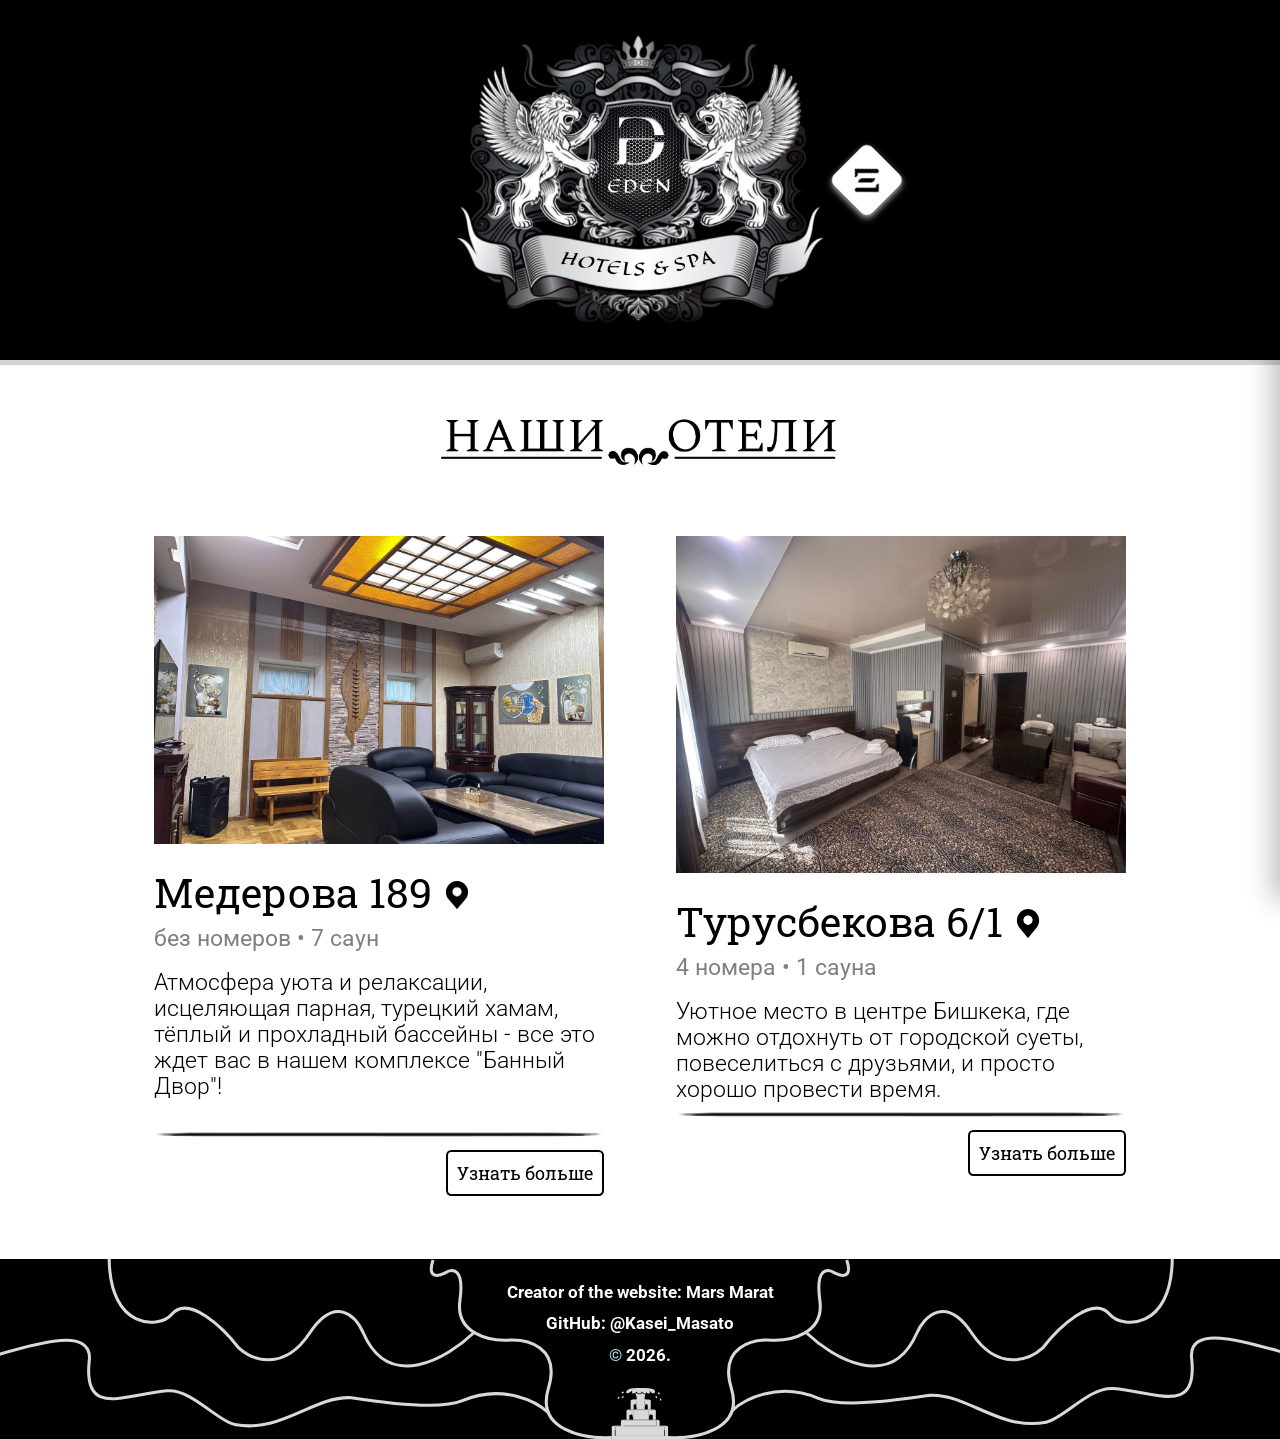
==== index.html @ eac81c23 "Update website" ====
<!DOCTYPE html>
<head>
    <meta name="viewport" content="width=device-width, initial-scale=1.0">
    <link rel="preconnect" href="https://fonts.googleapis.com">
    <link rel="preconnect" href="https://fonts.gstatic.com" crossorigin>
    <link href="https://fonts.googleapis.com/css2?family=Reggae+One&display=swap" rel="stylesheet">
    <link rel="stylesheet" href="styles/general.css">
    <link rel="stylesheet" href="styles/header.css">
    <link rel="stylesheet" href="styles/main.css">
    <link rel="stylesheet" href="styles/main-page.css">
    <link rel="stylesheet" href="styles/hooter.css">
    <link rel="stylesheet" href="styles/menu.css">
    <link rel="preconnect" href="https://fonts.googleapis.com">
    <link rel="preconnect" href="https://fonts.gstatic.com" crossorigin>
    <link href="https://fonts.googleapis.com/css2?family=Roboto+Slab:wght@100..900&display=swap" rel="stylesheet">
    <link rel="preconnect" href="https://fonts.googleapis.com">
    <link rel="preconnect" href="https://fonts.gstatic.com" crossorigin>
    <link href="https://fonts.googleapis.com/css2?family=Roboto:ital,wght@0,100..900;1,100..900&display=swap" rel="stylesheet">
    <title>Сауны</title>
</head>         
<body>
    <div class="header-container">
        <img class="eden-logo" src="images/Eden.png">
        <div class="the-button-container">
            </button>
            <button class="the-button right-button" id="menuButton">
                <img class="menu-icon" src="images/menu.png" alt="Menu">
            </button>
        </div>   
    </div>

    <div>
        <div class="white-border"></div>
    </div>

    <div class="our-saunas-container">
        <img class="divider" src="images/The-great-divider2.png">
    </div>

    <div class="objects-container">
        <div class="object">
            <img class="beautiful-picture" src="images/bathhouse-yard.jpg">
            <div>
                <div class="icon-box">
                    <div class="address">Медерова 189</div>
                    <img class="pin-icon" src="images/free-pin-icon-48-thumb.png">
                </div>
                <div class="quantity">без номеров &bull; 7 саун</div>
               
                <p class="object-info distance distance2">
                    Атмосфера уюта и релаксации, исцеляющая парная, турецкий хамам, тёплый и прохладный бассейны - все это ждет вас в нашем комплексе "Банный Двор"!
                </p>
                <img class="divider-main-page" src="images/page-divider-design-elements-set-various-simple-black-divider-design-assorted-divider_1148655-1699-removebg-preview.png">
                <div class="divider-container">
                    <a href="bathhouse-yard/index.html" class="curiosity-button">Узнать больше</a>
                </div>
            </div>
        </div>

        <div class="object">
            <img class="beautiful-picture" src="images/Ying-Yang.jpg">
            <div>
                <div class="icon-box">
                    <div class="address">Турусбекова 6/1</div>
                    <img class="pin-icon" src="images/free-pin-icon-48-thumb.png">
                </div>
                <div class="quantity">4 номера &bull; 1 сауна</div>
                <p class="object-info distance">Уютное место в центре Бишкека, где можно отдохнуть от городской суеты, повеселиться с друзьями, и просто хорошо провести время.
                </p>
                <img class="divider-main-page" src="images/page-divider-design-elements-set-various-simple-black-divider-design-assorted-divider_1148655-1699-removebg-preview.png">
                <div class="divider-container">
                    <a href="Yin-Yang/index.html" class="curiosity-button">Узнать больше</a>
                </div>
            </div>
        </div>
        
    </div>

    <hooter class="hooter">
        <img class="fountain" src="images/fountain2.svg">
        <div class="hooter-note">Creator of the website: Mars Marat<br> GitHub: @Kasei_Masato<br> <span class="indicator">©</span> 2026. </div>

    <div class="overlay hidden" id="overlay2"></div>

    <nav class="sideMenu" id="sideMenu">
        <button class="closeButton" id="closeButton">&times;</button>

        <ul>
            <li><a class="highlight">Главная Страница</a></li>
            <li><a class="unclickable">Отели:</a></li>
            <li><a class="clickable" href="turusbekova/index.html">-Турусбекова 6/1</a></li>
            <li><a class="clickable" href="bathhouse-yard/index.html">-Медерова 189</a></li>
            <li><a class="clickable" href="to-partners/index.html">Партнерам</a></li>
            <li><a class="clickable" href="vacancies/index.html">Вакансии</a></li>
        </ul>
    </nav>

    <script src="js/menu.js"></script>

</body>
</html>
---- styles/general.css ----
html, body, .wrapper {
    margin: 0;
    font-family: Roboto, Arial;
    overflow-x: hidden;
}

p {
    margin: 0;
}
---- styles/header.css ----
.header-container {
    display: flex;
    position: relative;
    flex-direction: row;
    justify-content: center;
    align-items: center;
    width: 100%;
    user-select: none;
    background-color: black;
    height: 40vh;
}

.leather {
    height: 20vh;
    width: 100%;
    object-fit: cover;
    right: 0;
}

.eden-logo {
    height: 35vh;
    user-select: none;
    -webkit-user-drag: none;
}

.bathhouse-yard-logo {
    height: 20vh;
    user-select: none;
    -webkit-user-drag: none;
    position: absolute;
}

.white-circle {
    background-color: white;
    height: 26vh;
    width: 38vh;
    border-radius: 16vh;
    position: absolute;
    border: solid 0.5vh  rgb(81, 81, 81);
}

.white-border {
    background-color: lightgray;
    height: 0.5vh;
    width: 100%;
}

.header-border {
    background-color: rgb(81, 81, 81);
    height: 0.4vh;
    width: 100%;
}

.header-between-borders {
    background-color: rgb(225, 193, 153);
    height: 2vh;
    width: 100%;
    height: 5vh;
    border-radius: 5px;
}

.the-button-container {
    position: absolute;
    width: 100%;
    height: 100%;
    display: flex;
    row-gap: 50vh;
    height: 4vh;
    justify-content: space-around;
    align-items: center;
}

    .the-button {
        padding: 15px 15px;
        background: white;
        position: absolute;
        cursor: pointer;
        border-radius: 8px;
        filter: drop-shadow(2px 2px 3px rgba(255, 255, 255, 0.708));
        user-select: none;
        width: 6vh;
        height: 6vh;
        border: none;
    }

    .the-button:active {
        filter: none;
    }

    .menu-icon {
        height: 2.5vh;
        position: absolute;
        right: 50%;
        top: 50%;
        transform:translate(+50%, -50%) rotate(-45deg);
        z-index: 3;
        -webkit-user-drag: none;
    }

.right-button {
    transform: translate(+420%, 0) rotate(45deg);
}

.left-button {
    transform: translate(-420%, 0) rotate(45deg);
}    

@media (max-width: 600px) {
    .eden-logo {
        height: 28vh;
    }

    .header-container {
        height: 30vh;
    }

    .bathhouse-yard-logo {
    height: 15vh;
    }

    .white-circle {
    height: 18vh;
    width: 32vh;
    border-radius: 16vh;
    border: solid 0.5vh  rgb(81, 81, 81);
    }

    .right-button {
        transform: translate(+360%, 0) rotate(45deg);
    }

    .left-button {
        transform: translate(-360%, 0) rotate(45deg);
    }    
}
---- styles/main.css ----
.container {
    display: flex;
    justify-content: center;
    align-items: center;
}

.background1 {
    padding: 5vh 10vh;
    max-width: 120vh;
    background-color: whitesmoke;
    display: flex;
    flex-direction: column;
    align-items: center;
    border-left: none;
    border-right: none;
}

.mi-info {
    display: grid;
    grid-template-columns: 65vh 1fr;
    align-items: center;
    justify-content: center;
    gap: 5vh;
    margin-bottom: 5vh;
}

.top-info-image {
    width: 100%;
    border-radius: 5vh;
}

.middle-info-image {
    height: 35vh;
    border-radius: 5vh;
}

.middle-info-image2 {
    height: 45vh;
    border-radius: 5vh;
}

.middle-info-title {
    text-align: center;
    font-weight: 500;
    font-size: 5vh;
    padding-bottom: 2vh;
    min-width: 10vh;
    font-family: "Roboto Slab", serif;
    margin-top: 4vh;
}

.top-info-text-container {
    display: flex;
    flex-direction: column;
    align-items: center;
}

.top-info-title {
    text-align: center;
    font-weight: 500;
    font-size: 4.5vh;
    padding-bottom: 2vh;
    min-width: 10vh;
    font-family: "Roboto Slab", serif;
}

.top-info-border {
    background-color: rgb(81, 81, 81);
    height: 0.3vh;
    width: 100%;
    border-radius: 1vh;
}

.top-info-text {
    font-size: 2.5vh;
    padding: 1vh 0;
    font-weight: 500;
    text-align: center;
}

.better-indentation {
    display: flex;
    flex-direction: column;
    justify-content: space-between;
    align-items: center;
    height: 100%;
}

.lower-info {
    font-size: 2.8vh;
    line-height: 4vh;
    margin: 1vh 4vh;
}

.margin-bottom {
    margin-bottom: 4vh;
}

.margin-top {
    margin-top: 4vh;
}

.quality {
    font-weight: 500;
    margin-bottom: 2vh;
    display: inline-block;
}

.center {
    text-align: center;
    display: block;
    margin-bottom: 0;
}

.whole-text-center {
    max-width: 120vh;
}


.background2 {
    padding: 2vh 10vh;
    background-color: whitesmoke;
    display: flex;
    flex-direction: column;
    align-items: center;
    border-left: none;
    border-right: none;
    width: 100%;
    background-image: url("../images/marble.jpg");
    background-repeat: repeat-x;
    background-size: auto;
}

.our-rooms {
    outline: none;
    font-family: inherit;
    font-size: 5vh;
    border: none;
    border-radius: 1vh;
    height: wrap;
    line-height: 10vh;
    color: rgb(120, 50, 5);
    text-shadow: 0 2px 2px rgba(250, 227, 133, 1);
    text-transform: uppercase;
    padding: 0 4vh;
    box-shadow: 0 3px 6px rgba(0, 0, 0, 0.16), 0 3px 6px rgba(110, 80, 20, 0.4),
    inset 0 -2px 5px 1px rgba(139, 66, 8, 1),
    inset 0 -1px 1px 3px rgba(250, 227, 133, 1);
    user-select: none;
    background-image: linear-gradient(
    160deg,
    #a54e07,
    #b47e11,
    #fef1a2,
    #bc881b,
    #a54e07
  );
}

.room-conrainer {
    display: flex;
}

.room-main-info {
    font-size: 3.5vh;
    padding: 0.5vh 0;
    font-weight: 500;
    text-align: center;
}

.price {
    line-height: 3vh;
    margin-top: 1vh;
}

.smaller {
    font-size: 2.3vh;
}

.button-container {
    display: grid;
    width: 100%;
    grid-template-columns: 1fr auto 1fr;
    align-items: center;
}

.singular-button-container {
    display: flex;
    width: 100%;
    align-items: center;
    justify-content: center;
}

.side-border {
    background-color: rgb(81, 81, 81);
    height: 0.3vh;
    width: 100%;
    border-radius: 1vh;
}

.know-more-button {
    border: solid 0.3vh rgb(81, 81, 81);
    background-color: black;
    color: white;
    padding: 0.5vh 1vh;
    font-size: 2.8vh;
    font-weight: 500;
    border-radius: 1vh;
    cursor: pointer;
    user-select: none;
}

.know-more-button:hover {
    opacity: 0.9;
}

.know-more-button:active {
    opacity: 0.7;
}

.container2 {
    display: grid;
    justify-content: center;
    align-items: center;
    width: 100%;
    grid-template-columns: 1fr auto 1fr;
}

.background3 {
    padding: 6vh 20vh;
    max-width: 200vh;
    background-color: white;
    display: flex;
    flex-direction: column;
    align-items: center;
    border-left: none;
    border-right: none;
    z-index: 1;
}

.room-info {
    width: 100vh;
    display: flex;
    justify-content: center;
    align-items: center;
    column-gap: 5vh;
    margin-bottom: 5vh;
    height: 35vh;
    margin-top: 4vh;
}

.side {
    min-height: 100%;
    background-image: url("../images/marble.jpg");
    background-repeat: repeat-y;
    background-size: max(0px, calc((100vw - 1200px) / 2)) auto;
}

.number {
    color: black;
}

.background4 {
    padding: 0 20vh;
    max-width: 200vh;
    background-color: white;
    display: flex;
    flex-direction: column;
    align-items: center;
    border-left: none;
    border-right: none;
    z-index: 1;
}

.room-prices {
    width: 100vh;
    display: flex;
    justify-content: center;
    align-items: center;
    column-gap: 5vh;
    margin-bottom: 5vh;
    height: 35vh;
}

.question-button-container {
    display: flex;
    align-items: center;
}

.question-button {
    margin-left: 0.5vh;
    margin-top: 1vh;
    border: none;
    background: none;
    user-select: none;
    cursor: pointer;
}

.question-image {
    height: 3vh;
}

@media (max-width: 1500px) {
}

@media (max-width: 1000px) {

    .mi-info {
        grid-template-columns: 65vh;
        gap: 2vh;
    }

    .room-info {
        flex-direction: column;
        padding: 12vh 0;
    }

    .top-info-title {
        margin-top: 1vh;
    }

    .top-info-image {
        height: 40vh;
    }

    .middle-info-image2 {
        height: 35vh;
    }

    .our-rooms {
        font-size: 4vh;
    }

    .question-image {
        height: 2.5vh;
    }
}

@media (max-width: 700px) {
    .our-rooms {
        font-size: 3.8vh;
    }
    
}

@media (max-width: 600px) {

    .room-info {
        margin-top: 0vh;
    }

    .room-main-info {
        font-size: 3vh;
        padding: 0.5vh 0;
    }

    .mi-info {
        grid-template-columns: 50vh;
        gap: 2vh;
    }

    .top-info-image {
        height: 30vh;
        border-radius: 2vh;
    }

    .middle-info-image {
        height: 35vh;
        border-radius: 5vh;
    }

    .lower-info {
        font-size: 2.3vh;
        line-height: 4vh;
        margin: 1vh 1vh;
    }

    .our-rooms {
        font-size: 3.2vh;
    }

    .question-button {
        margin-top: 0.7vh;
    }
}
---- styles/main-page.css ----
.our-saunas-container {
    display: flex;
    justify-content: center;
    align-items: center;
    flex-direction: column;
    margin-bottom: 7vh;
    margin-top: 4vh;
    user-select: none;
}

.our-saunas-text {
    font-family: "Great Vibes", cursive;
    font-size: 6vh;
}

.divider {
    height: 8vh;
    -webkit-user-drag: none;
}

.objects-container {
    display: grid;
    grid-template-columns: 70vh 70vh;
    gap: 15vh;
    width: 100%;
    height: wrap;
    align-items: start;
    justify-content: center;
    padding-bottom: 10vh;
}

.object {
    height: wrap;
}

.info-container {
    color: white;
    font-family: "Reggae One", Arial;
    font-size: 3.5vh;
    width: wrap;
    text-align: center;
    display: flex;
    flex-direction: column;
    justify-content: center;
    align-items: center;
    margin-bottom: 3vh;
}

.beautiful-picture {
    width: 100%;
}

.address {
    font-size: 4.5vh;
    font-family: "Roboto Slab", serif;
    margin-bottom: 0.7vh;
}

.divider-main-page {
    width: 100%;
    margin-bottom: 1vh;
}

.pusher {
    margin-bottom: 1.5vh;
}

.button-container {
    position: absolute;
    display: flex;
    align-items: start;
    justify-content: center;
    bottom: 0;
    transform: translateY(110%);
}

.decorative-line {
    flex: 1;
    height: 3vh;
    background-color: black;
}

.icon-box {
    display: flex;
    flex-direction: row;
    align-items: center;
    gap: 1vh;
    margin-top: 2vh;
}

.pin-icon {
    height: 3.4vh;
}

.quantity {
    color: grey;
    font-size: 2.5vh;
    margin-bottom: 2vh;
    font-family: Roboto, Arial;
}

.object-info {
    margin: 0;
    font-family: Roboto, Arial;
    font-size: 2.5vh;
    font-weight: 300;
}

.distance {
    margin-bottom: 1vh;
}

.distance2 {
    margin-bottom: 3.5vh;
}

.divider-container {
    width: 100%;
    display: flex;
    justify-content: end;
}

.curiosity-button {
    font-family: "Roboto Slab", serif;
    font-size: 2vh;
    padding: 1vh;
    border: solid black 0.25vh;
    border-radius: 0.6vh;
    user-select: none;
    color: black;
    text-decoration: none;
}

@media (max-width: 1500px) {
    .objects-container{
        grid-template-columns: 50vh 50vh;
        padding-bottom: 7vh;
        gap: 8vh;
    }
}

@media (max-width: 1200px) {
    .objects-container{
        grid-template-columns: 45vh 45vh;
        padding-bottom: 7vh;
    }
}

@media (max-width: 1000px) {
    .objects-container{
        grid-template-columns: 40vh 40vh;
    }

    .address {
        font-size: 4vh;
    }

    .pin-icon {
        height: 3vh;
    }

    .object-info {
        font-size: 2.2vh
    }
}

@media (max-width: 900px) {
    .objects-container{
        grid-template-columns: 35vh 35vh;
        gap: 6vh;
    }

    .address {
        font-size: 3.5vh;
    }
}

@media (max-width: 800px) {
    .objects-container{
        grid-template-columns: 60vh;
        gap: 10vh;
    }

    .object-info {
        font-size: 2.4vh;
    }
}

@media (max-width: 700px) {
    .objects-container{
        grid-template-columns: 50vh;
        gap: 10vh;
    }

    .object-info {
        font-size: 2.3vh;
    }

    .divider {
        height: 7vh;
    }
}

@media (max-width: 600px) {
    .objects-container{
        grid-template-columns: 45vh;
        gap: 10vh;
    }

    .address {
        font-size: 4vh;
    }

    .pin-icon {
        height: 3vh;
    }

    .object-info {
        font-size: 2.3vh;
    }

    .divider {
        height: 6vh;
    }
}
---- styles/hooter.css ----
.hooter {
    display: flex;
    position: relative;
    justify-content: center;
    align-items: start;
    width: 100%;
    height: 20vh;
    background-color: black;
}

.hooter-for-additional-pages {
    position: absolute;
    display: flex;
    justify-content: center;
    align-items: start;
    width: 100%;
    height: 20vh;
    background-color: black;
    bottom: 0;
    transform: translateY(100%);
}

.hooter-note {
    color: white;
    text-align: center;
    margin-top: 2vh;
    font-size: 1.9vh;
    line-height: 3.5vh;
    font-weight: bold;
}

.fountain {
    height: 20vh;
    position: absolute;
    bottom: 0;
}

.indicator {
    color: white;
}

@media (max-width: 1500px) {
    .indicator {
        color: lightblue;
    }
}

@media (max-width: 1000px) {
    .indicator {
        color: lightcoral;
    }
}

@media (max-width: 900px) {
    .indicator {
        color: lightgoldenrodyellow;
    }
}

@media (max-width: 800px) {
    .indicator {
        color: lightslategray;
    }
}

@media (max-width: 700px) {
    .indicator {
        color: lightseagreen;
    }
}

@media (max-width: 600px) {
    .indicator {
        color: lightgreen;
    }
}

@media (max-width: 500px) {
    .indicator {
        color: lightpink;
    }
}
---- styles/menu.css ----
.overlay {
    position:fixed;
    inset:0;
    background:rgba(0, 0, 0, 0.75);
    opacity:1;
    transition:.35s;
    z-index:10;
}

.overlay.hidden {
    display: none;
}

.sideMenu {
    position:fixed;
    top: 0;
    right: 0;
    width: 40%;
    max-width:700px;
    height: 100%;
    background:white;
    box-shadow:-8px 0 25px rgba(0,0,0,.25);

    transform:translateX(100%);
    transition:transform .35s ease;

    z-index:999;
}

@media (max-width:800px){
    .sideMenu{
        width: 60%;
    }
}

.overlay.show {
    opacity:1;
    visibility:visible;
}

.sideMenu.open {
    transform:translateX(0);
}

.closeButton {
    position: absolute;
    top: 15px;
    right: 18px;

    background: none;
    border: none;

    font-size: 32px;
    cursor: pointer;
    line-height: 1;
}

.sideMenu ul {
    list-style: none;
    margin-top: 70px;
}

.sideMenu li {
    margin: 40px 0;
}

.highlight {
    color: orange;
    cursor: default;
    text-decoration: none;
    font-size: 26px;
    user-select: none;
}

.unclickable {
    color: grey;
    cursor: default;
    text-decoration: none;
    font-size: 26px;
    user-select: none;
}

.clickable {
    color: black;
    cursor: pointer;
    text-decoration: none;
    font-size: 26px;
    user-select: none;
}
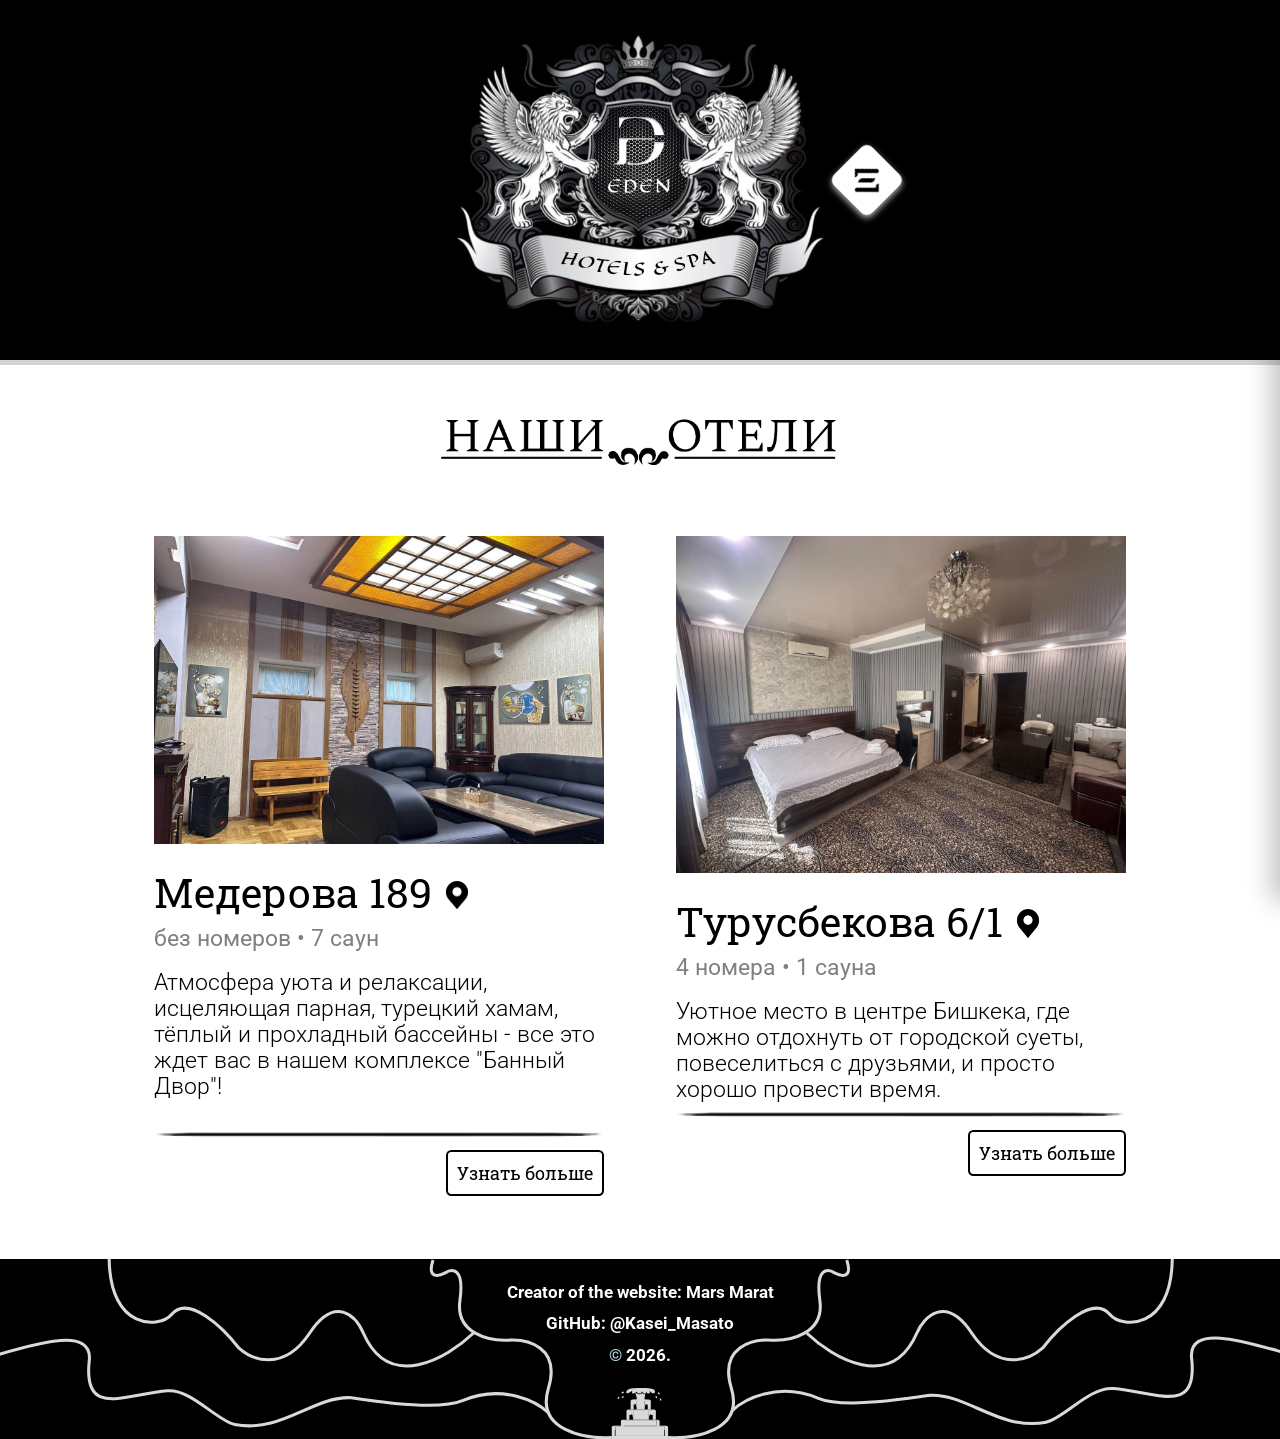
==== commit c65faa0b: "Update website" ====
--- a/index.html
+++ b/index.html
@@ -69,7 +69,7 @@
                 </p>
                 <img class="divider-main-page" src="images/page-divider-design-elements-set-various-simple-black-divider-design-assorted-divider_1148655-1699-removebg-preview.png">
                 <div class="divider-container">
-                    <a href="Yin-Yang/index.html" class="curiosity-button">Узнать больше</a>
+                    <a href="turusbekova/index.html" class="curiosity-button">Узнать больше</a>
                 </div>
             </div>
         </div>
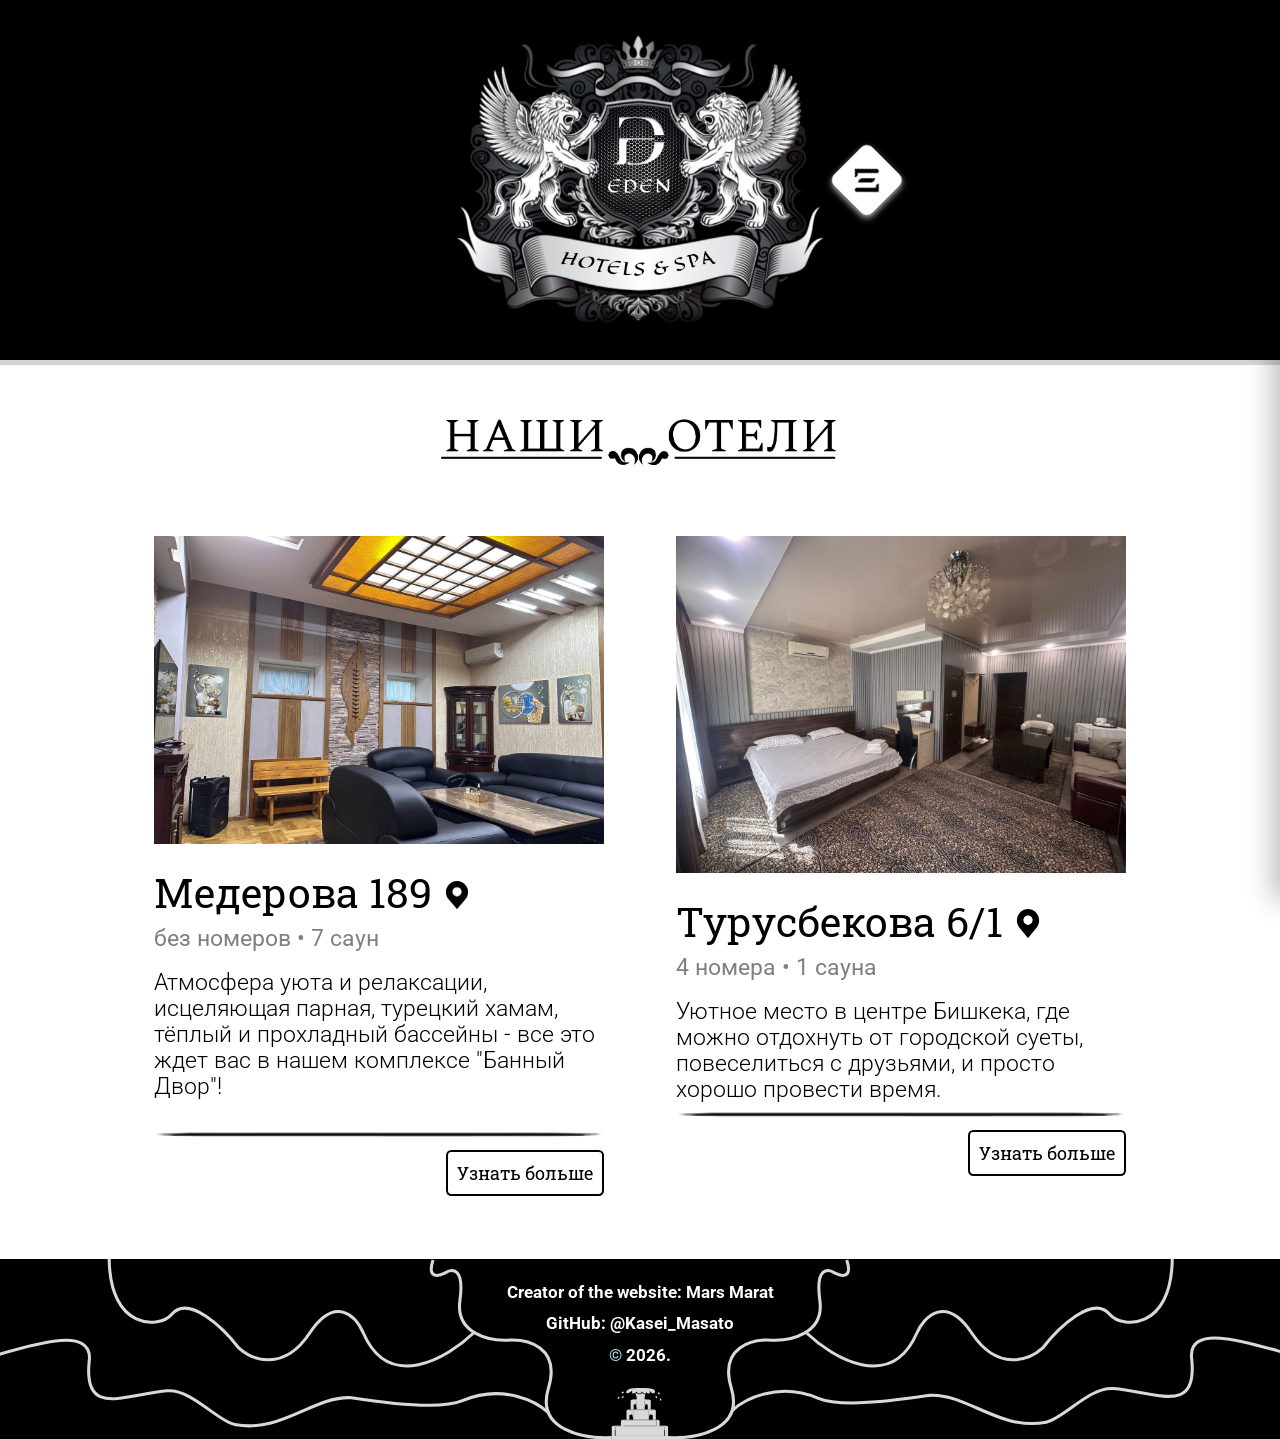
==== commit c5b7fa6d: "Update website" ====
--- a/index.html
+++ b/index.html
@@ -88,8 +88,8 @@
         <ul>
             <li><a class="highlight">Главная Страница</a></li>
             <li><a class="unclickable">Отели:</a></li>
-            <li><a class="clickable" href="turusbekova/index.html">-Турусбекова 6/1</a></li>
-            <li><a class="clickable" href="bathhouse-yard/index.html">-Медерова 189</a></li>
+            <li><a class="clickable" href="turusbekova/index.html">&#8618; Турусбекова 6/1</a></li>
+            <li><a class="clickable" href="bathhouse-yard/index.html">&#8618; Медерова 189</a></li>
             <li><a class="clickable" href="to-partners/index.html">Партнерам</a></li>
             <li><a class="clickable" href="vacancies/index.html">Вакансии</a></li>
         </ul>
--- a/styles/header.css
+++ b/styles/header.css
@@ -8,6 +8,7 @@
     user-select: none;
     background-color: black;
     height: 40vh;
+    z-index: 11;
 }
 
 .leather {
--- a/styles/main.css
+++ b/styles/main.css
@@ -238,6 +238,17 @@
     z-index: 1;
 }
 
+.big-room-info {
+    width: 100vh;
+    display: flex;
+    justify-content: center;
+    align-items: center;
+    column-gap: 5vh;
+    margin-bottom: 5vh;
+    height: 35vh;
+    margin-top: 4vh;
+}
+
 .room-info {
     width: 100vh;
     display: flex;
@@ -301,6 +312,9 @@
 }
 
 @media (max-width: 1500px) {
+    .side {
+        display: no;
+    }
 }
 
 @media (max-width: 1000px) {
@@ -310,29 +324,46 @@
         gap: 2vh;
     }
 
+    .big-room-info {
+        flex-direction: row;
+        padding: 0;
+    }
+
+    .room-info {
+        flex-direction: row;
+        padding: 0;
+    }
+
+    .top-info-title {
+        margin-top: 1vh;
+    }
+
+    .top-info-image {
+        height: 40vh;
+    }
+
+    .middle-info-image2 {
+        height: 35vh;
+    }
+
+    .our-rooms {
+        font-size: 4vh;
+    }
+
+    .question-image {
+        height: 2.5vh;
+    }
+}
+
+@media (max-width: 900px) {   
+    .big-room-info {
+        flex-direction: column;
+        padding: 12vh 0;
+    }
+
     .room-info {
         flex-direction: column;
-        padding: 12vh 0;
-    }
-
-    .top-info-title {
-        margin-top: 1vh;
-    }
-
-    .top-info-image {
-        height: 40vh;
-    }
-
-    .middle-info-image2 {
-        height: 35vh;
-    }
-
-    .our-rooms {
-        font-size: 4vh;
-    }
-
-    .question-image {
-        height: 2.5vh;
+        padding: 8vh 0;
     }
 }
 
@@ -340,13 +371,16 @@
     .our-rooms {
         font-size: 3.8vh;
     }
-    
 }
 
 @media (max-width: 600px) {
 
+    .big-room-info {
+        margin-top: 0vh;
+    }
+
     .room-info {
-        margin-top: 0vh;
+        padding: 6vh 0;
     }
 
     .room-main-info {
--- a/styles/menu.css
+++ b/styles/menu.css
@@ -15,7 +15,7 @@
     position:fixed;
     top: 0;
     right: 0;
-    width: 40%;
+    width: 30%;
     max-width:700px;
     height: 100%;
     background:white;
@@ -25,12 +25,6 @@
     transition:transform .35s ease;
 
     z-index:999;
-}
-
-@media (max-width:800px){
-    .sideMenu{
-        width: 60%;
-    }
 }
 
 .overlay.show {
@@ -68,7 +62,7 @@
     color: orange;
     cursor: default;
     text-decoration: none;
-    font-size: 26px;
+    font-size: 3.5vh;
     user-select: none;
 }
 
@@ -76,7 +70,7 @@
     color: grey;
     cursor: default;
     text-decoration: none;
-    font-size: 26px;
+    font-size: 3.5vh;
     user-select: none;
 }
 
@@ -84,6 +78,85 @@
     color: black;
     cursor: pointer;
     text-decoration: none;
-    font-size: 26px;
+    font-size: 3.5vh;
     user-select: none;
+}
+
+.moving-menu {
+    position: fixed;
+    height: 10vh;
+    right: 0;
+    top: 5vh;
+    z-index: 2;
+    cursor: pointer;
+    transform: translateX(5%);
+}
+
+@media (max-width: 1500px) {
+
+    .sideMenu{
+        width: 40%;
+    }
+
+    .highlight {
+        font-size: 3.2vh;
+    }
+
+    .unclickable {
+        font-size: 3.2vh;
+    }
+
+    .clickable {
+        font-size: 3.2vh;
+    }
+
+    .moving-menu {
+        height: 8vh;
+    }
+}
+
+@media (max-width: 1000px) {
+
+    .sideMenu{
+        width: 50%;
+    }
+
+    .highlight {
+        font-size: 3vh;
+    }
+
+    .unclickable {
+        font-size: 3vh;
+    }
+
+    .clickable {
+        font-size: 3vh;
+    }
+
+    .moving-menu {
+        height: 7.3vh;
+    }
+}
+
+@media (max-width: 600px) {
+
+    .sideMenu{
+        width: 60%;
+    }
+
+    .highlight {
+        font-size: 2.7vh;
+    }
+
+    .unclickable {
+        font-size: 2.7vh;
+    }
+
+    .clickable {
+        font-size: 2.7vh;
+    }
+
+    .moving-menu {
+        height: 6.5vh;
+    }
 }
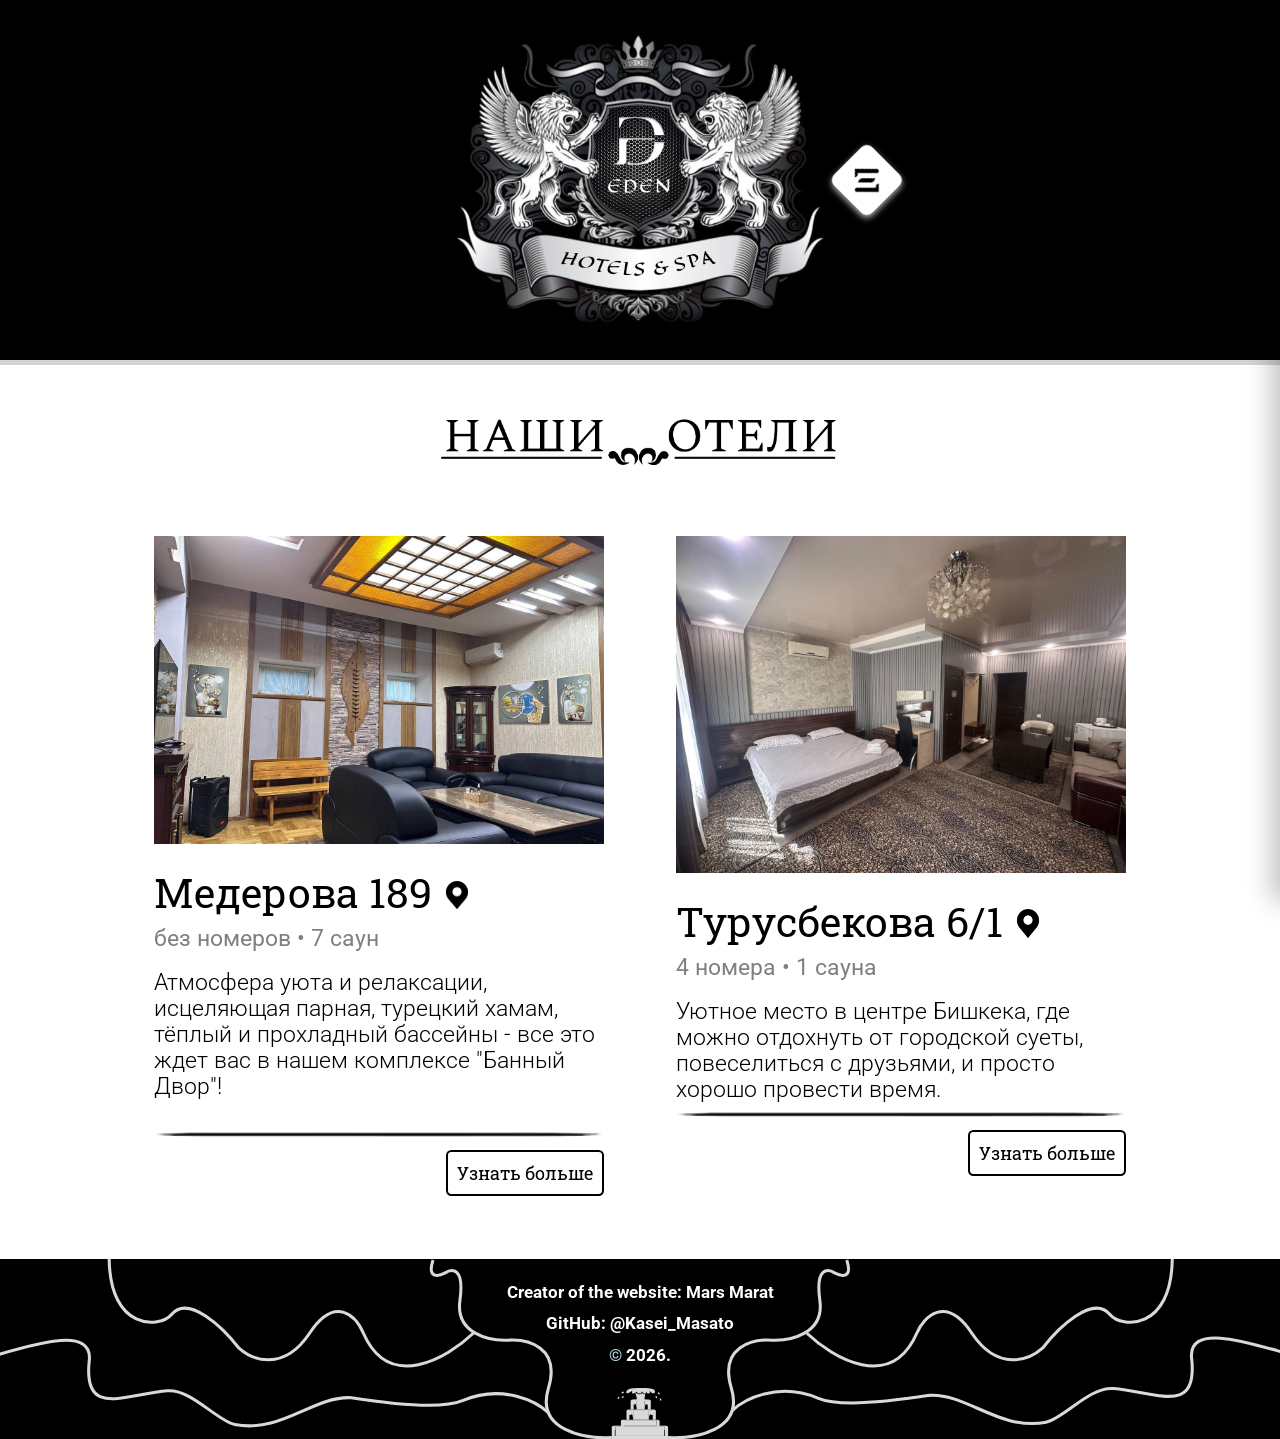
==== commit de320f0c: "Update website" ====
--- a/index.html
+++ b/index.html
@@ -16,7 +16,7 @@
     <link rel="preconnect" href="https://fonts.googleapis.com">
     <link rel="preconnect" href="https://fonts.gstatic.com" crossorigin>
     <link href="https://fonts.googleapis.com/css2?family=Roboto:ital,wght@0,100..900;1,100..900&display=swap" rel="stylesheet">
-    <title>Сауны</title>
+    <title>Эдем</title>
 </head>         
 <body>
     <div class="header-container">
@@ -80,16 +80,16 @@
         <img class="fountain" src="images/fountain2.svg">
         <div class="hooter-note">Creator of the website: Mars Marat<br> GitHub: @Kasei_Masato<br> <span class="indicator">©</span> 2026. </div>
 
-    <div class="overlay hidden" id="overlay2"></div>
+    <div class="overlay hidden" id="overlay2" onclick="closeMenu()"></div>
 
     <nav class="sideMenu" id="sideMenu">
-        <button class="closeButton" id="closeButton">&times;</button>
+        <button class="closeButton" id="closeButton" onclick="closeMenu()">&times;</button>
 
         <ul>
             <li><a class="highlight">Главная Страница</a></li>
             <li><a class="unclickable">Отели:</a></li>
-            <li><a class="clickable" href="turusbekova/index.html">&#8618; Турусбекова 6/1</a></li>
-            <li><a class="clickable" href="bathhouse-yard/index.html">&#8618; Медерова 189</a></li>
+            <li><a class="clickable" href="turusbekova/index.html">&#8212; Турусбекова 6/1</a></li>
+            <li><a class="clickable" href="bathhouse-yard/index.html">&#8212; Медерова 189</a></li>
             <li><a class="clickable" href="to-partners/index.html">Партнерам</a></li>
             <li><a class="clickable" href="vacancies/index.html">Вакансии</a></li>
         </ul>
--- a/styles/menu.css
+++ b/styles/menu.css
@@ -4,7 +4,7 @@
     background:rgba(0, 0, 0, 0.75);
     opacity:1;
     transition:.35s;
-    z-index:10;
+    z-index:20;
 }
 
 .overlay.hidden {
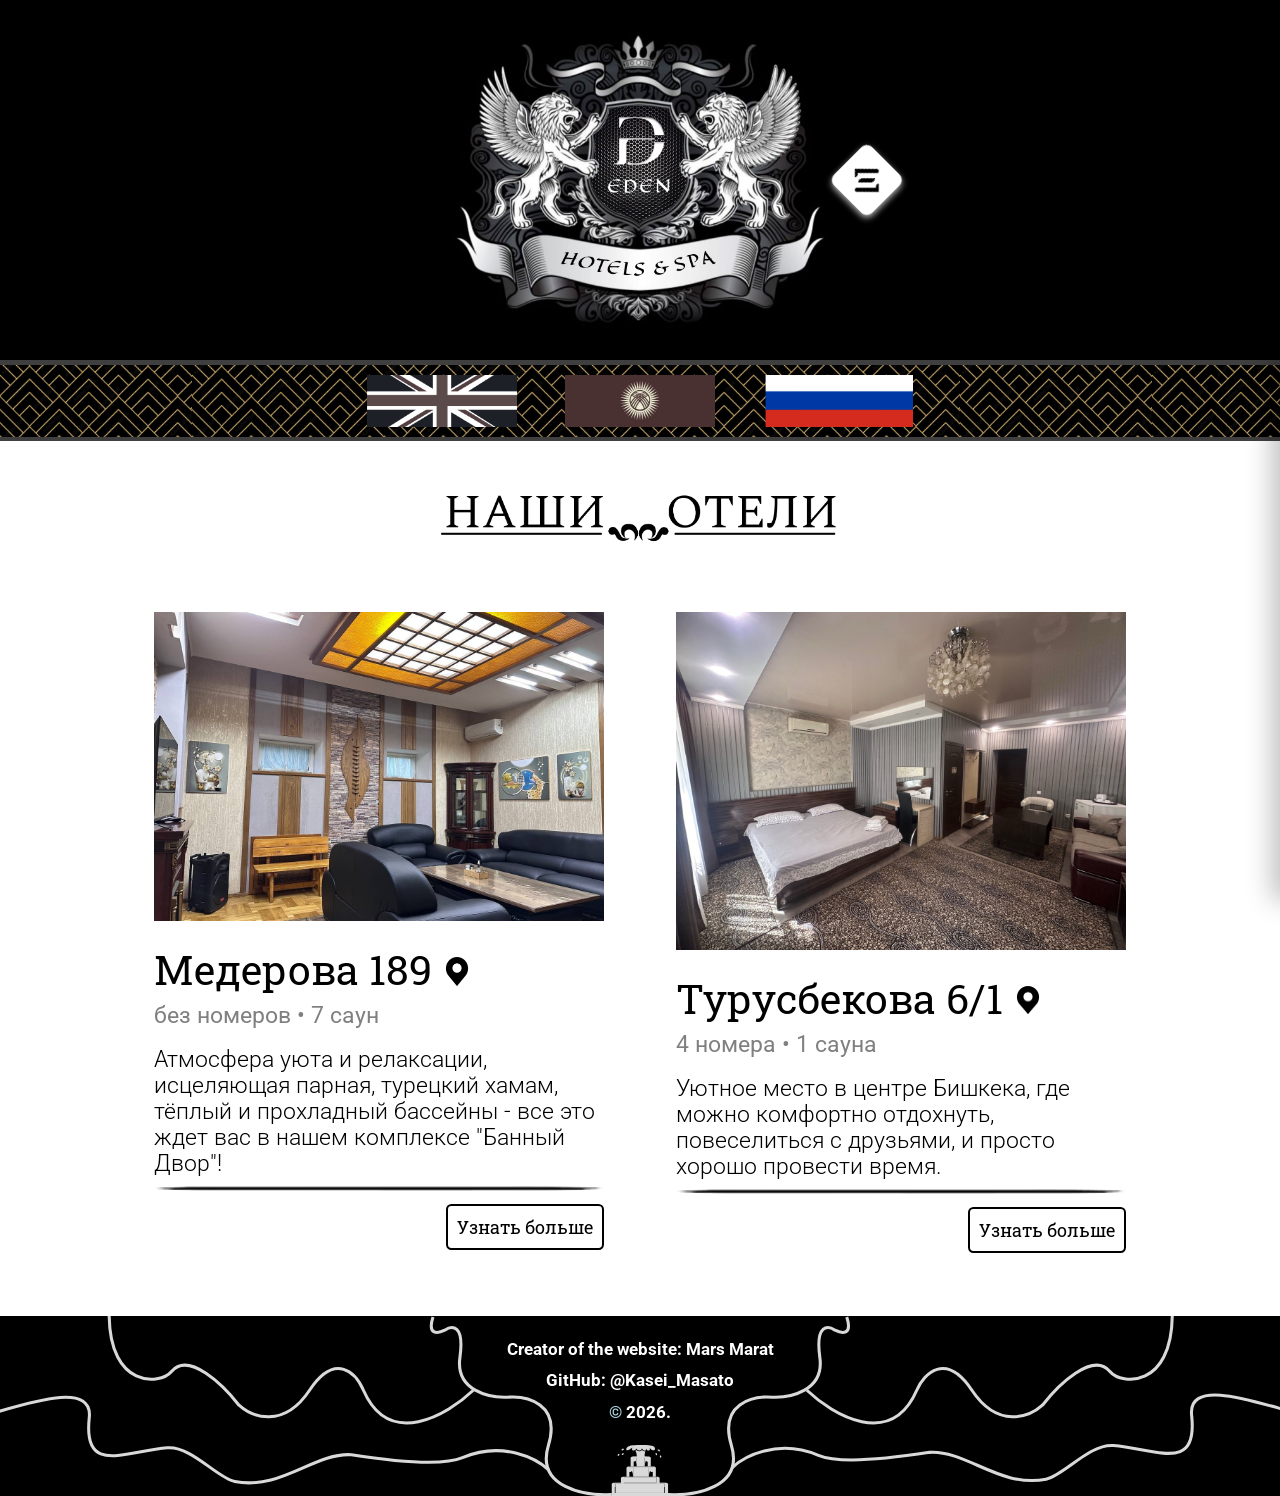
==== commit 47a356a4: "Update website" ====
--- a/index.html
+++ b/index.html
@@ -1,5 +1,8 @@
 <!DOCTYPE html>
+<html lang="ru">
+
 <head>
+    <meta charset="UTF-8">
     <meta name="viewport" content="width=device-width, initial-scale=1.0">
     <link rel="preconnect" href="https://fonts.googleapis.com">
     <link rel="preconnect" href="https://fonts.gstatic.com" crossorigin>
@@ -10,6 +13,7 @@
     <link rel="stylesheet" href="styles/main-page.css">
     <link rel="stylesheet" href="styles/hooter.css">
     <link rel="stylesheet" href="styles/menu.css">
+    <link rel="stylesheet" href="styles/languages.css">
     <link rel="preconnect" href="https://fonts.googleapis.com">
     <link rel="preconnect" href="https://fonts.gstatic.com" crossorigin>
     <link href="https://fonts.googleapis.com/css2?family=Roboto+Slab:wght@100..900&display=swap" rel="stylesheet">
@@ -29,11 +33,26 @@
         </div>   
     </div>
 
-    <div>
-        <div class="white-border"></div>
+    <div class="black-border"></div>
+
+    <div class="language-buttons">
+
+        <button data-lang="en"  onclick="changeLanguage('en')">
+            <img src="images/en.png" alt="English">
+        </button>
+        
+        <button  data-lang="ky" onclick="changeLanguage('ky')">
+            <img src="images/ky.jpg" alt="Кыргызча">
+        </button>
+
+        <button data-lang="ru" onclick="changeLanguage('ru')">
+            <img src="images/ru.png" alt="Русский">
+        </button>
+
     </div>
+    <div class="black-border"></div>
 
-    <div class="our-saunas-container">
+    <div class="our-saunas-container" >
         <img class="divider" src="images/The-great-divider2.png">
     </div>
 
@@ -42,17 +61,17 @@
             <img class="beautiful-picture" src="images/bathhouse-yard.jpg">
             <div>
                 <div class="icon-box">
-                    <div class="address">Медерова 189</div>
+                    <div class="address" id="mp-add1"></div>
                     <img class="pin-icon" src="images/free-pin-icon-48-thumb.png">
                 </div>
-                <div class="quantity">без номеров &bull; 7 саун</div>
+                <div class="quantity" id="mp-quantity1">без номеров &bull; 7 саун</div>
                
-                <p class="object-info distance distance2">
+                <p class="object-info distance" id="mp-obinfo1">
                     Атмосфера уюта и релаксации, исцеляющая парная, турецкий хамам, тёплый и прохладный бассейны - все это ждет вас в нашем комплексе "Банный Двор"!
                 </p>
                 <img class="divider-main-page" src="images/page-divider-design-elements-set-various-simple-black-divider-design-assorted-divider_1148655-1699-removebg-preview.png">
                 <div class="divider-container">
-                    <a href="bathhouse-yard/index.html" class="curiosity-button">Узнать больше</a>
+                    <a href="bathhouse-yard/index.html" class="curiosity-button" id="mp-cubutton1">Узнать больше</a>
                 </div>
             </div>
         </div>
@@ -61,15 +80,15 @@
             <img class="beautiful-picture" src="images/Ying-Yang.jpg">
             <div>
                 <div class="icon-box">
-                    <div class="address">Турусбекова 6/1</div>
+                    <div class="address" id="mp-add2">Турусбекова 6/1</div>
                     <img class="pin-icon" src="images/free-pin-icon-48-thumb.png">
                 </div>
-                <div class="quantity">4 номера &bull; 1 сауна</div>
-                <p class="object-info distance">Уютное место в центре Бишкека, где можно отдохнуть от городской суеты, повеселиться с друзьями, и просто хорошо провести время.
+                <div class="quantity" id="mp-quantity2"></div></div>
+                <p class="object-info distance" id="mp-obinfo2">Уютное место в центре Бишкека, где можно комфортно отдохнуть, повеселиться с друзьями, и просто хорошо провести время.
                 </p>
                 <img class="divider-main-page" src="images/page-divider-design-elements-set-various-simple-black-divider-design-assorted-divider_1148655-1699-removebg-preview.png">
                 <div class="divider-container">
-                    <a href="turusbekova/index.html" class="curiosity-button">Узнать больше</a>
+                    <a href="turusbekova/index.html" class="curiosity-button" id="mp-cubutton2">Узнать больше</a>
                 </div>
             </div>
         </div>
@@ -96,6 +115,7 @@
     </nav>
 
     <script src="js/menu.js"></script>
+    <script src="js/languages.js"></script>
 
 </body>
 </html>
--- a/styles/languages.css
+++ b/styles/languages.css
@@ -0,0 +1,113 @@
+.language-buttons {
+    padding: 1vh 0;
+    display: flex;
+    flex-direction: row;
+    align-items: end;
+    justify-content: center;
+    gap: 4vh;
+    width: 100%;
+    background-image: url("../images/wood-pattern.jpg");
+    background-repeat: repeat-x;
+    background-size: 10%;
+}
+
+.language-buttons button {
+    height: 6vh;
+    width: 18vh;
+    overflow: hidden;
+    cursor: pointer;
+    background: none;
+    border: none;
+    padding: none;
+    filter: grayscale(90%);
+    transition: filter 0.3s;
+}
+
+.language-buttons img {
+    width: 100%;
+    height: 100%;
+    object-fit: cover;
+    object-position: center;
+    user-select: none;
+    -webkit-user-drag: none;
+}
+
+button.active  {
+    filter: grayscale(0%);
+}
+
+.black-border {
+    background-color: rgb(63, 63, 63);
+    height: 0.5vh;
+    width: 100%;
+}
+
+@media (max-width: 1500px) {
+    .language-buttons {
+        gap: 4vh;
+        background-size: 15%;
+    }
+}
+
+@media (max-width: 1000px) {
+    .language-buttons {
+        gap: 4vh;
+        background-size: 15%;
+    }
+
+    .language-buttons button {
+        height: 6vh;
+        width: 16vh;
+    }
+}
+
+@media (max-width: 900px) {
+    .language-buttons {
+        gap: 4vh;
+        background-size: 15%;
+    }
+
+    .language-buttons button {
+        height: 5vh;
+        width: 14vh;
+    }
+}
+
+@media (max-width: 800px) {
+}
+
+@media (max-width: 700px) {
+    .language-buttons {
+        gap: 3vh;
+        background-size: 20%;
+    }
+
+    .language-buttons button {
+        height: 5vh;
+        width: 12vh;
+    }
+}
+
+@media (max-width: 600px) {
+    .language-buttons {
+        gap: 3vh;
+        background-size: 25%;
+    }
+
+    .language-buttons button {
+        height: 5vh;
+        width: 10vh;
+    }
+}
+
+@media (max-width: 500px) {
+    .language-buttons {
+        gap: 2vh;
+        background-size: 30%;
+    }
+
+    .language-buttons button {
+        height: 4vh;
+        width: 10vh;
+    }
+}
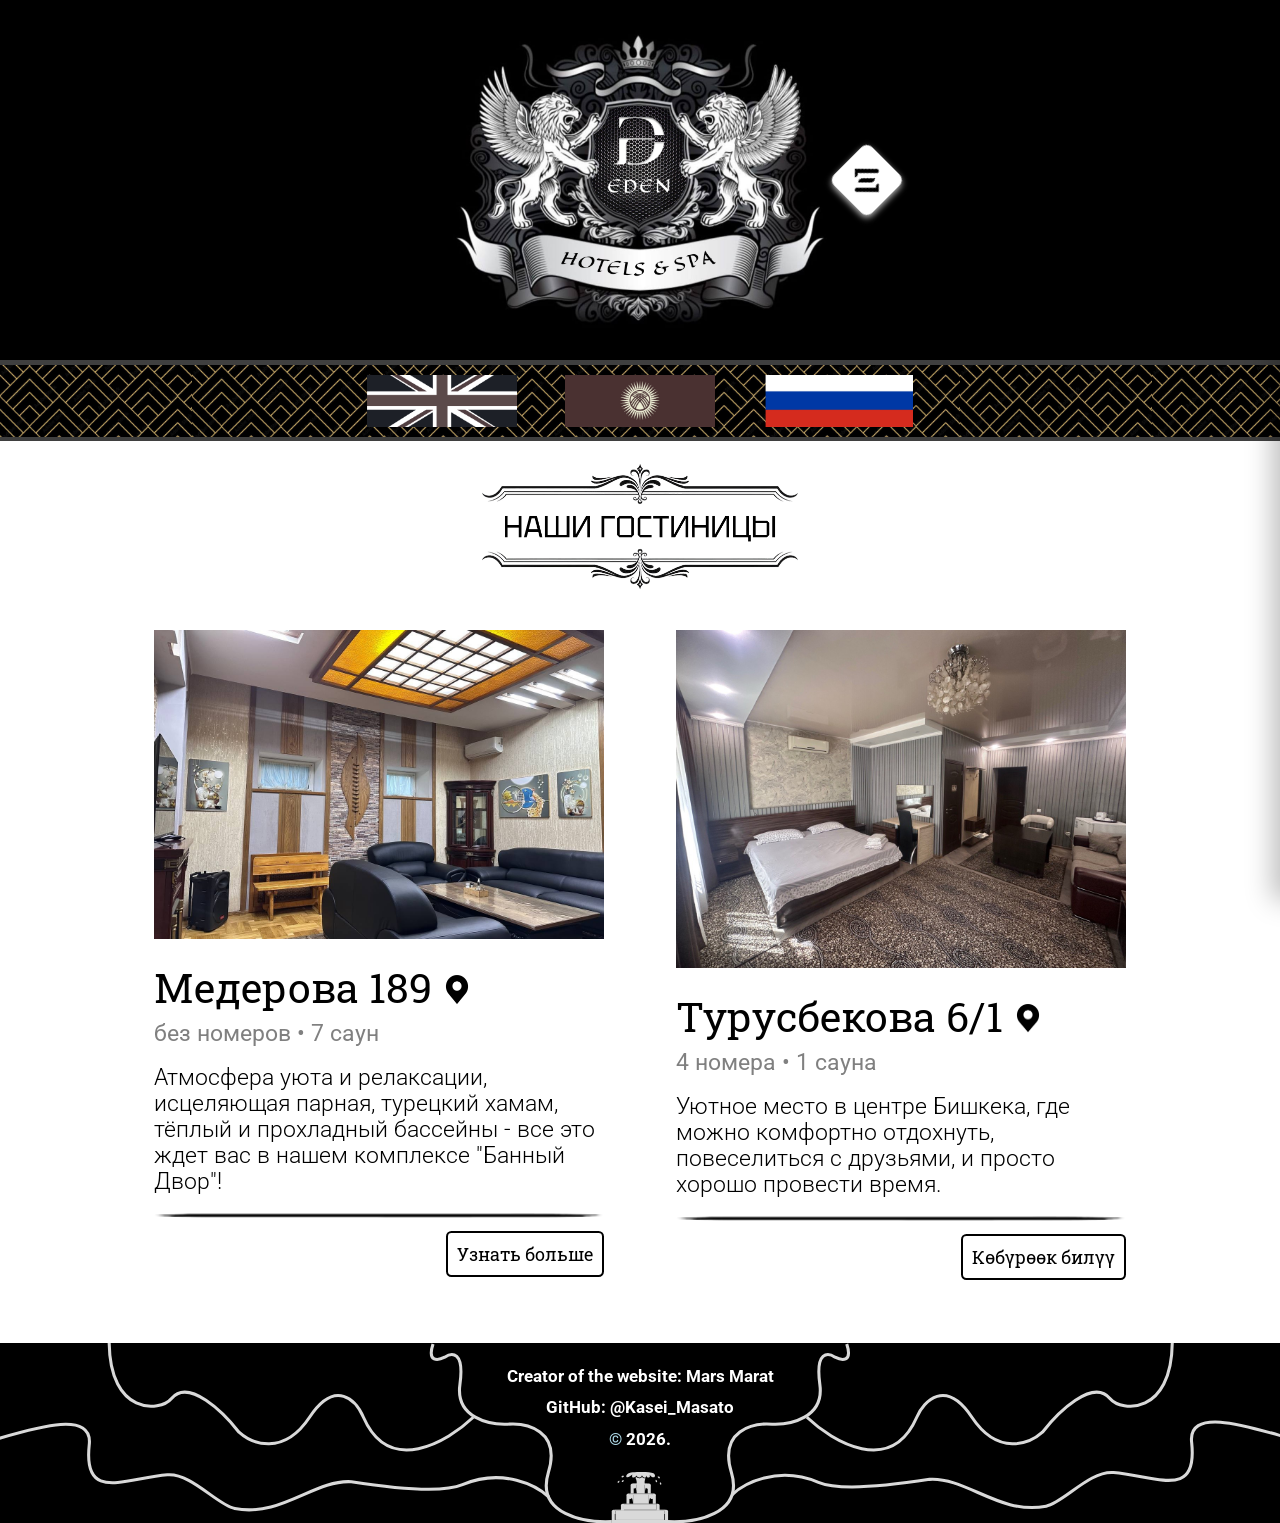
==== commit 0f25ad60: "Update website" ====
--- a/index.html
+++ b/index.html
@@ -53,7 +53,7 @@
     <div class="black-border"></div>
 
     <div class="our-saunas-container" >
-        <img class="divider" src="images/The-great-divider2.png">
+        <img class="divider" src="images/our-hotels-ru.png" id="our-hotels">
     </div>
 
     <div class="objects-container">
@@ -61,17 +61,17 @@
             <img class="beautiful-picture" src="images/bathhouse-yard.jpg">
             <div>
                 <div class="icon-box">
-                    <div class="address" id="mp-add1"></div>
+                    <div class="address" id="mpAdd1"></div>
                     <img class="pin-icon" src="images/free-pin-icon-48-thumb.png">
                 </div>
-                <div class="quantity" id="mp-quantity1">без номеров &bull; 7 саун</div>
+                <div class="quantity" id="mpQuantity1">без номеров &bull; 7 саун</div>
                
-                <p class="object-info distance" id="mp-obinfo1">
+                <p class="object-info" id="mpObinfo1">
                     Атмосфера уюта и релаксации, исцеляющая парная, турецкий хамам, тёплый и прохладный бассейны - все это ждет вас в нашем комплексе "Банный Двор"!
                 </p>
                 <img class="divider-main-page" src="images/page-divider-design-elements-set-various-simple-black-divider-design-assorted-divider_1148655-1699-removebg-preview.png">
                 <div class="divider-container">
-                    <a href="bathhouse-yard/index.html" class="curiosity-button" id="mp-cubutton1">Узнать больше</a>
+                    <a href="bathhouse-yard/index.html" class="curiosity-button" id="mpCubutton1">Узнать больше</a>
                 </div>
             </div>
         </div>
@@ -80,15 +80,15 @@
             <img class="beautiful-picture" src="images/Ying-Yang.jpg">
             <div>
                 <div class="icon-box">
-                    <div class="address" id="mp-add2">Турусбекова 6/1</div>
+                    <div class="address" id="mpAdd2">Турусбекова 6/1</div>
                     <img class="pin-icon" src="images/free-pin-icon-48-thumb.png">
                 </div>
-                <div class="quantity" id="mp-quantity2"></div></div>
-                <p class="object-info distance" id="mp-obinfo2">Уютное место в центре Бишкека, где можно комфортно отдохнуть, повеселиться с друзьями, и просто хорошо провести время.
+                <div class="quantity" id="mpQuantity2"></div></div>
+                <p class="object-info" id="mpObinfo2">Уютное место в центре Бишкека, где можно комфортно отдохнуть, повеселиться с друзьями, и просто хорошо провести время.
                 </p>
                 <img class="divider-main-page" src="images/page-divider-design-elements-set-various-simple-black-divider-design-assorted-divider_1148655-1699-removebg-preview.png">
                 <div class="divider-container">
-                    <a href="turusbekova/index.html" class="curiosity-button" id="mp-cubutton2">Узнать больше</a>
+                    <a href="turusbekova/index.html" class="curiosity-button" id="mpCubutton2">Узнать больше</a>
                 </div>
             </div>
         </div>
@@ -105,12 +105,12 @@
         <button class="closeButton" id="closeButton" onclick="closeMenu()">&times;</button>
 
         <ul>
-            <li><a class="highlight">Главная Страница</a></li>
-            <li><a class="unclickable">Отели:</a></li>
-            <li><a class="clickable" href="turusbekova/index.html">&#8212; Турусбекова 6/1</a></li>
-            <li><a class="clickable" href="bathhouse-yard/index.html">&#8212; Медерова 189</a></li>
-            <li><a class="clickable" href="to-partners/index.html">Партнерам</a></li>
-            <li><a class="clickable" href="vacancies/index.html">Вакансии</a></li>
+            <li><a class="highlight" id="menu1">Главная Страница</a></li>
+            <li><a class="unclickable" id="menu2">Отели:</a></li>
+            <li><a class="clickable" href="turusbekova/index.html" id="menu3">&#8212; Турусбекова 6/1</a></li>
+            <li><a class="clickable" href="bathhouse-yard/index.html" id="menu4">&#8212; Медерова 189</a></li>
+            <li><a class="clickable" href="to-partners/index.html" id="menu5">Партнерам</a></li>
+            <li><a class="clickable" href="vacancies/index.html" id="menu6">Вакансии</a></li>
         </ul>
     </nav>
 
--- a/styles/main-page.css
+++ b/styles/main-page.css
@@ -3,18 +3,13 @@
     justify-content: center;
     align-items: center;
     flex-direction: column;
-    margin-bottom: 7vh;
-    margin-top: 4vh;
+    margin-bottom: 4vh;
+    margin-top: 2vh;
     user-select: none;
 }
 
-.our-saunas-text {
-    font-family: "Great Vibes", cursive;
-    font-size: 6vh;
-}
-
 .divider {
-    height: 8vh;
+    height: 20vh;
     -webkit-user-drag: none;
 }
 
@@ -104,6 +99,7 @@
     font-family: Roboto, Arial;
     font-size: 2.5vh;
     font-weight: 300;
+    margin-bottom: 2vh;
 }
 
 .distance {
@@ -137,6 +133,10 @@
         padding-bottom: 7vh;
         gap: 8vh;
     }
+
+    .divider {
+        height: 15vh;
+    }
 }
 
 @media (max-width: 1200px) {
@@ -162,6 +162,10 @@
     .object-info {
         font-size: 2.2vh
     }
+
+    .divider {
+        height: 15vh;
+    }
 }
 
 @media (max-width: 900px) {
@@ -195,10 +199,6 @@
     .object-info {
         font-size: 2.3vh;
     }
-
-    .divider {
-        height: 7vh;
-    }
 }
 
 @media (max-width: 600px) {
@@ -220,6 +220,6 @@
     }
 
     .divider {
-        height: 6vh;
+        height: 14vh;
     }
 }
